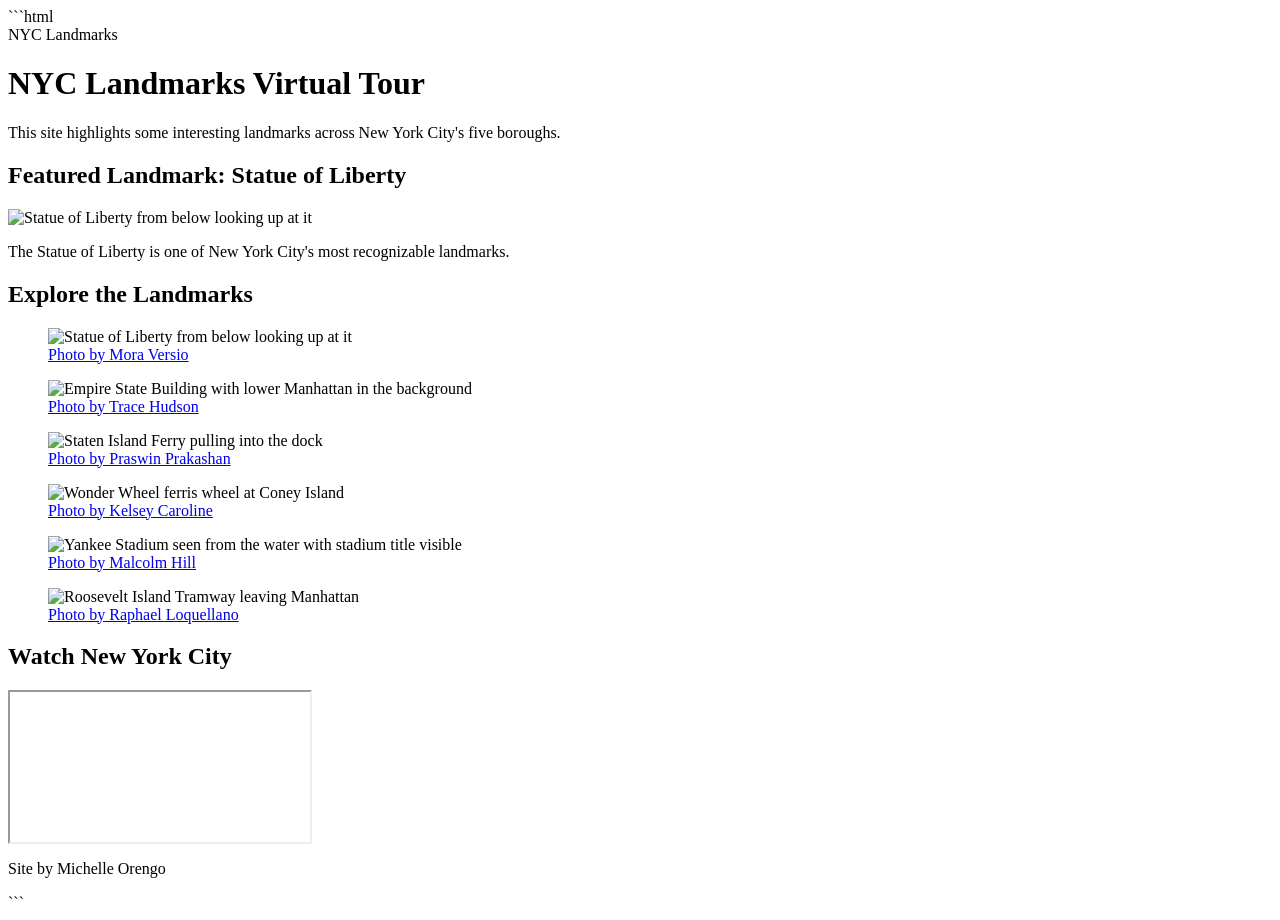
==== images/index.html @ 4d3c980f "Complete Project 2 first draft" ====
```html
<!DOCTYPE html>
<html lang="en">
<head>
    <meta charset="UTF-8">
    <meta name="viewport" content="width=device-width, initial-scale=1.0">
    <title>NYC Landmarks Virtual Tour</title>
    <link rel="stylesheet" href="style.css">
</head>
<body>

    <header>
        <div class="site-title">NYC Landmarks</div>
    </header>

    <main>
        <h1>NYC Landmarks Virtual Tour</h1>

        <p class="intro">
            This site highlights some interesting landmarks across New York City's five boroughs.
        </p>

        <section class="featured">
            <h2>Featured Landmark: Statue of Liberty</h2>

            <picture>
                <source
                    media="(max-width: 644px)"
                    srcset="images/square/statofliberty_square.jpeg">
                <source
                    media="(min-width: 645px)"
                    srcset="images/pexels-mora-versio-2150673251-34091093.jpg">
                <img
                    src="images/pexels-mora-versio-2150673251-34091093.jpg"
                    alt="Statue of Liberty from below looking up at it">
            </picture>

            <p>The Statue of Liberty is one of New York City's most recognizable landmarks.</p>
        </section>

        <section>
            <h2>Explore the Landmarks</h2>

            <div class="landmarks-grid">

                <figure>
                    <img src="images/square/statofliberty_square.jpeg"
                         alt="Statue of Liberty from below looking up at it">
                    <figcaption>
                        <a href="https://www.pexels.com/photo/statue-of-liberty-in-new-york-city-usa-34091093/">Photo by Mora Versio</a>
                    </figcaption>
                </figure>

                <figure>
                    <img src="images/square/empirestate_square.jpeg"
                         alt="Empire State Building with lower Manhattan in the background">
                    <figcaption>
                        <a href="https://www.pexels.com/photo/empire-state-building-2424391/">Photo by Trace Hudson</a>
                    </figcaption>
                </figure>

                <figure>
                    <img src="images/square/siferry_square.jpeg"
                         alt="Staten Island Ferry pulling into the dock">
                    <figcaption>
                        <a href="https://unsplash.com/photos/a-large-ferry-boat-in-a-body-of-water-YOCN1a1m_dg">Photo by Praswin Prakashan</a>
                    </figcaption>
                </figure>

                <figure>
                    <img src="images/square/wonderwheel_square.jpeg"
                         alt="Wonder Wheel ferris wheel at Coney Island">
                    <figcaption>
                        <a href="https://www.pexels.com/photo/ferris-wheel-in-amusement-park-19122990/">Photo by Kelsey Caroline</a>
                    </figcaption>
                </figure>

                <figure>
                    <img src="images/square/yankeestadium_square.jpeg"
                         alt="Yankee Stadium seen from the water with stadium title visible">
                    <figcaption>
                        <a href="https://www.pexels.com/photo/yankee-stadium-under-the-blue-sky-12360516/">Photo by Malcolm Hill</a>
                    </figcaption>
                </figure>

                <figure>
                    <img src="images/square/roosevelt_square.jpeg"
                         alt="Roosevelt Island Tramway leaving Manhattan">
                    <figcaption>
                        <a href="https://www.pexels.com/photo/cable-car-above-city-street-12404963/">Photo by Raphael Loquellano</a>
                    </figcaption>
                </figure>

            </div>
        </section>

        <section class="video-section">
            <h2>Watch New York City</h2>

            <div class="videoWrapper">
                <iframe
                    src="https://www.youtube.com/embed/_xkg7pNSp9M"
                    title="New York City video"
                    allow="accelerometer; autoplay; clipboard-write; encrypted-media; gyroscope; picture-in-picture; web-share"
                    referrerpolicy="strict-origin-when-cross-origin"
                    allowfullscreen>
                </iframe>
            </div>
        </section>
    </main>

    <footer>
        <p>Site by Michelle Orengo</p>
    </footer>

</body>
</html>
```
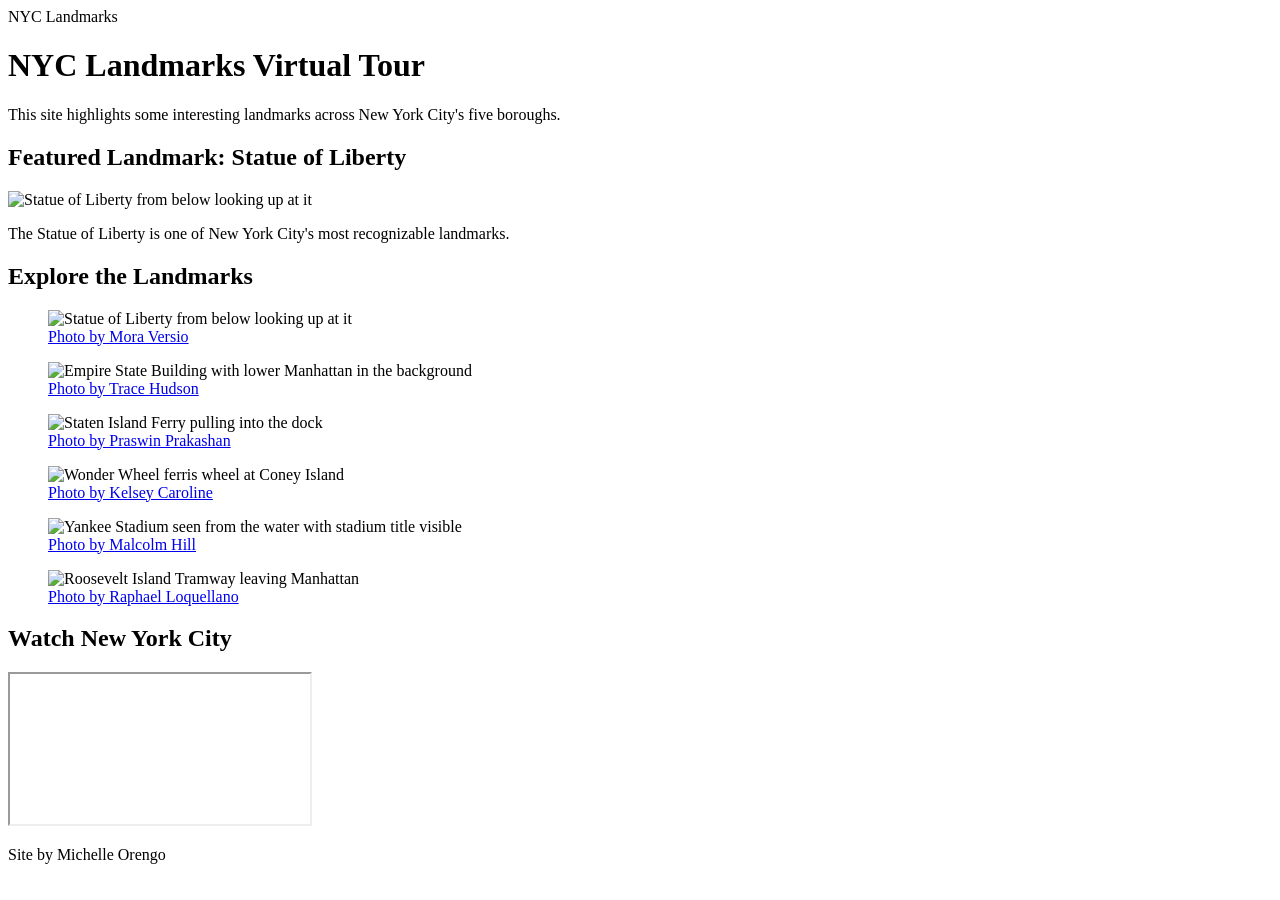
==== commit 3972d3b3: "Poroject 2 Index Html" ====
--- a/images/index.html
+++ b/images/index.html
@@ -1,4 +1,4 @@
-```html
+
 <!DOCTYPE html>
 <html lang="en">
 <head>
@@ -115,4 +115,3 @@
 
 </body>
 </html>
-```
